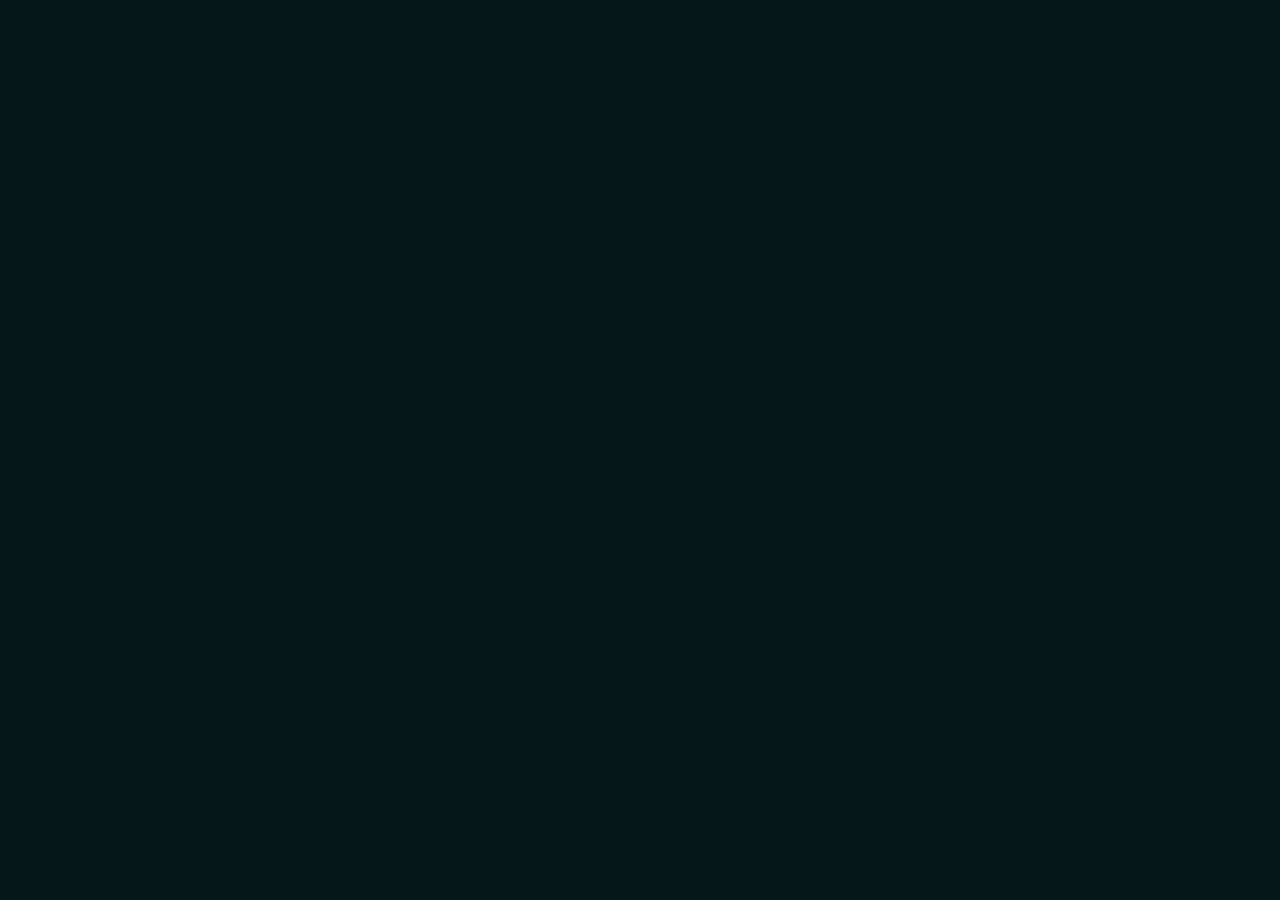
==== index.html @ cbcd2cce "typo" ====
<head>
    <link rel="stylesheet" href="style.css">
</head>
<body>
  <div class="center" id="paypal-button-container-P-5NU777950L385243XMIKFICA">
  <script src="https://www.paypal.com/sdk/js?client-id=AUgVcfT-4mrkg-jySUi7h0OWlsfJNeIE9RmJ20W4osiaknW64AM3dZZvZnxz5Fn1GqeuAWK5xcYUqVXq&vault=true&intent=subscription" data-sdk-integration-source="button-factory"></script>
  <script>
    paypal.Buttons({
        style: {
            shape: 'rect',
            color: 'gold',
            layout: 'vertical',
            label: 'subscribe'
        },
        createSubscription: function(data, actions) {
          return actions.subscription.create({
            /* Creates the subscription */
            plan_id: 'P-5NU777950L385243XMIKFICA'
          });
        },
        onApprove: function(data, actions) {
          alert(data.subscriptionID); // You can add optional success message for the subscriber here
        }
    }).render('#paypal-button-container-P-5NU777950L385243XMIKFICA'); // Renders the PayPal button
  </script>
</div>
</body>
---- style.css ----
.center {
    text-align: center;
}
body {
    background-color: 051718;
}
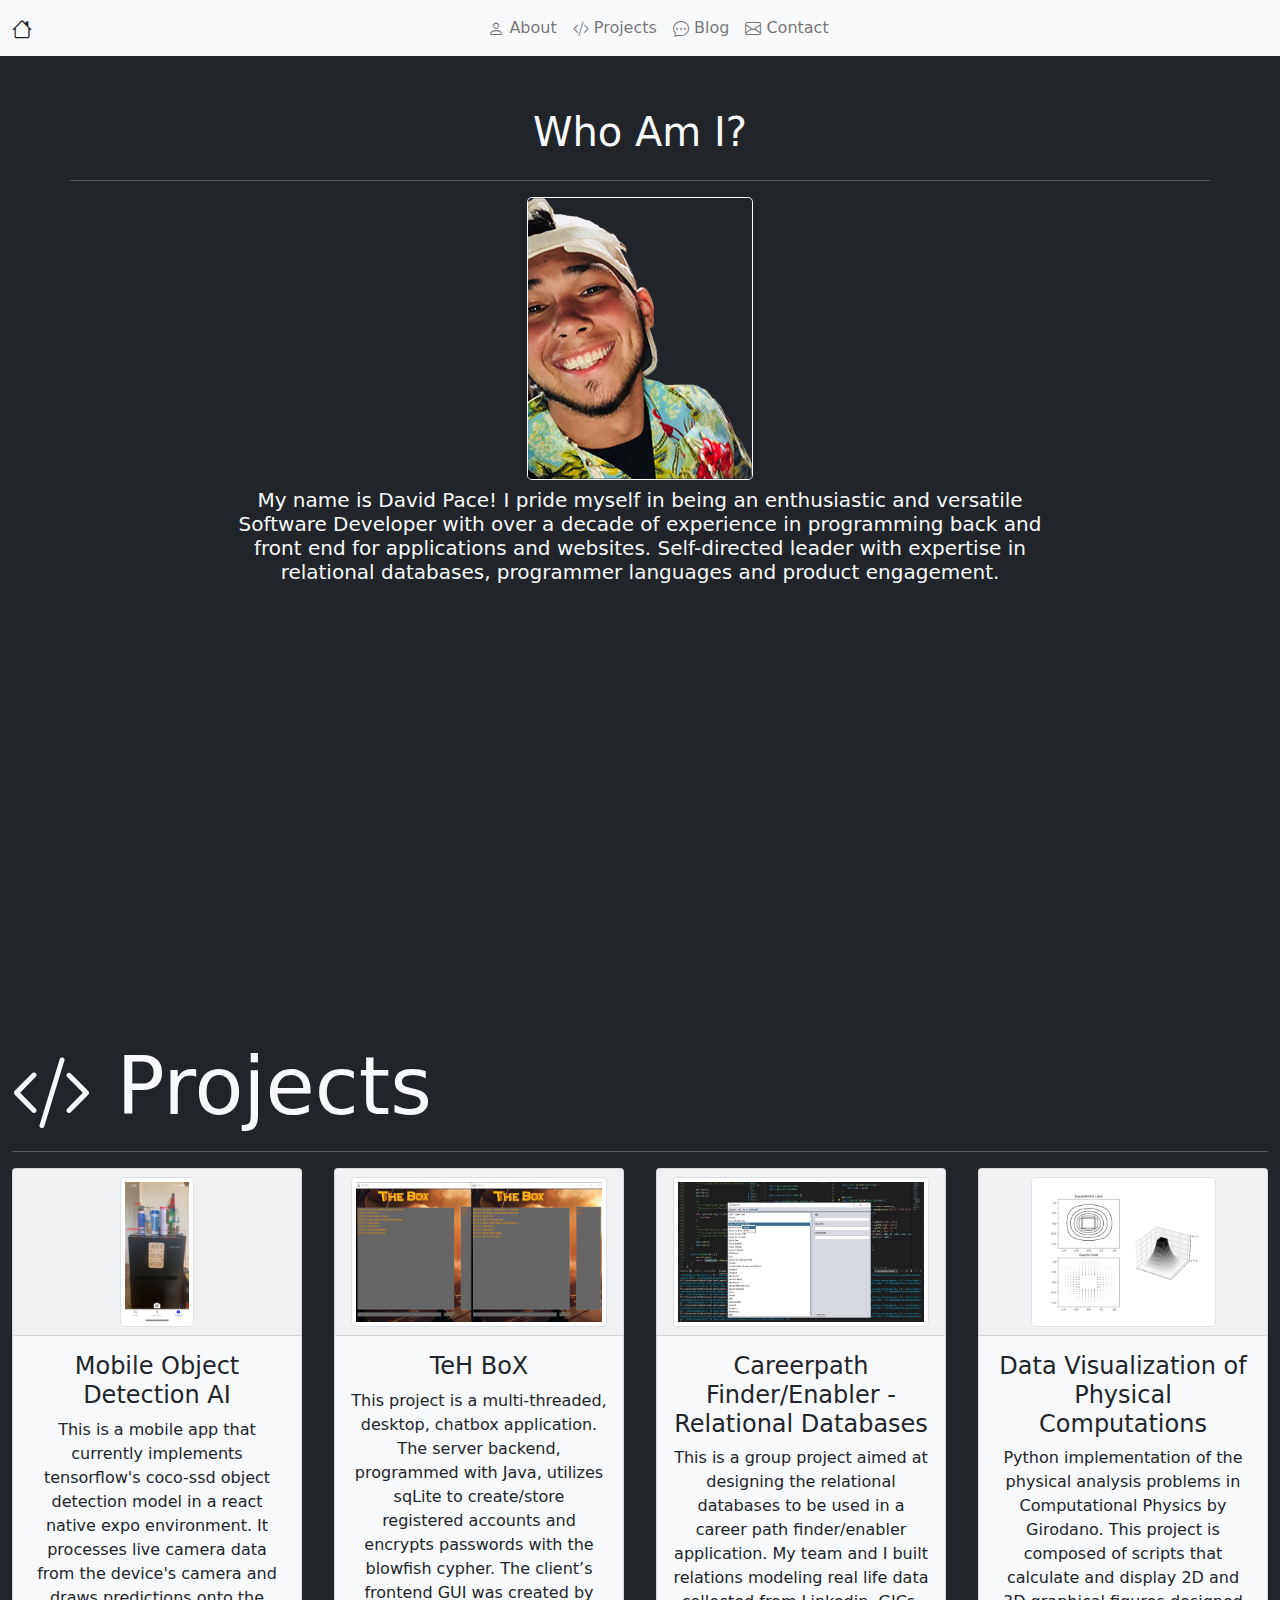
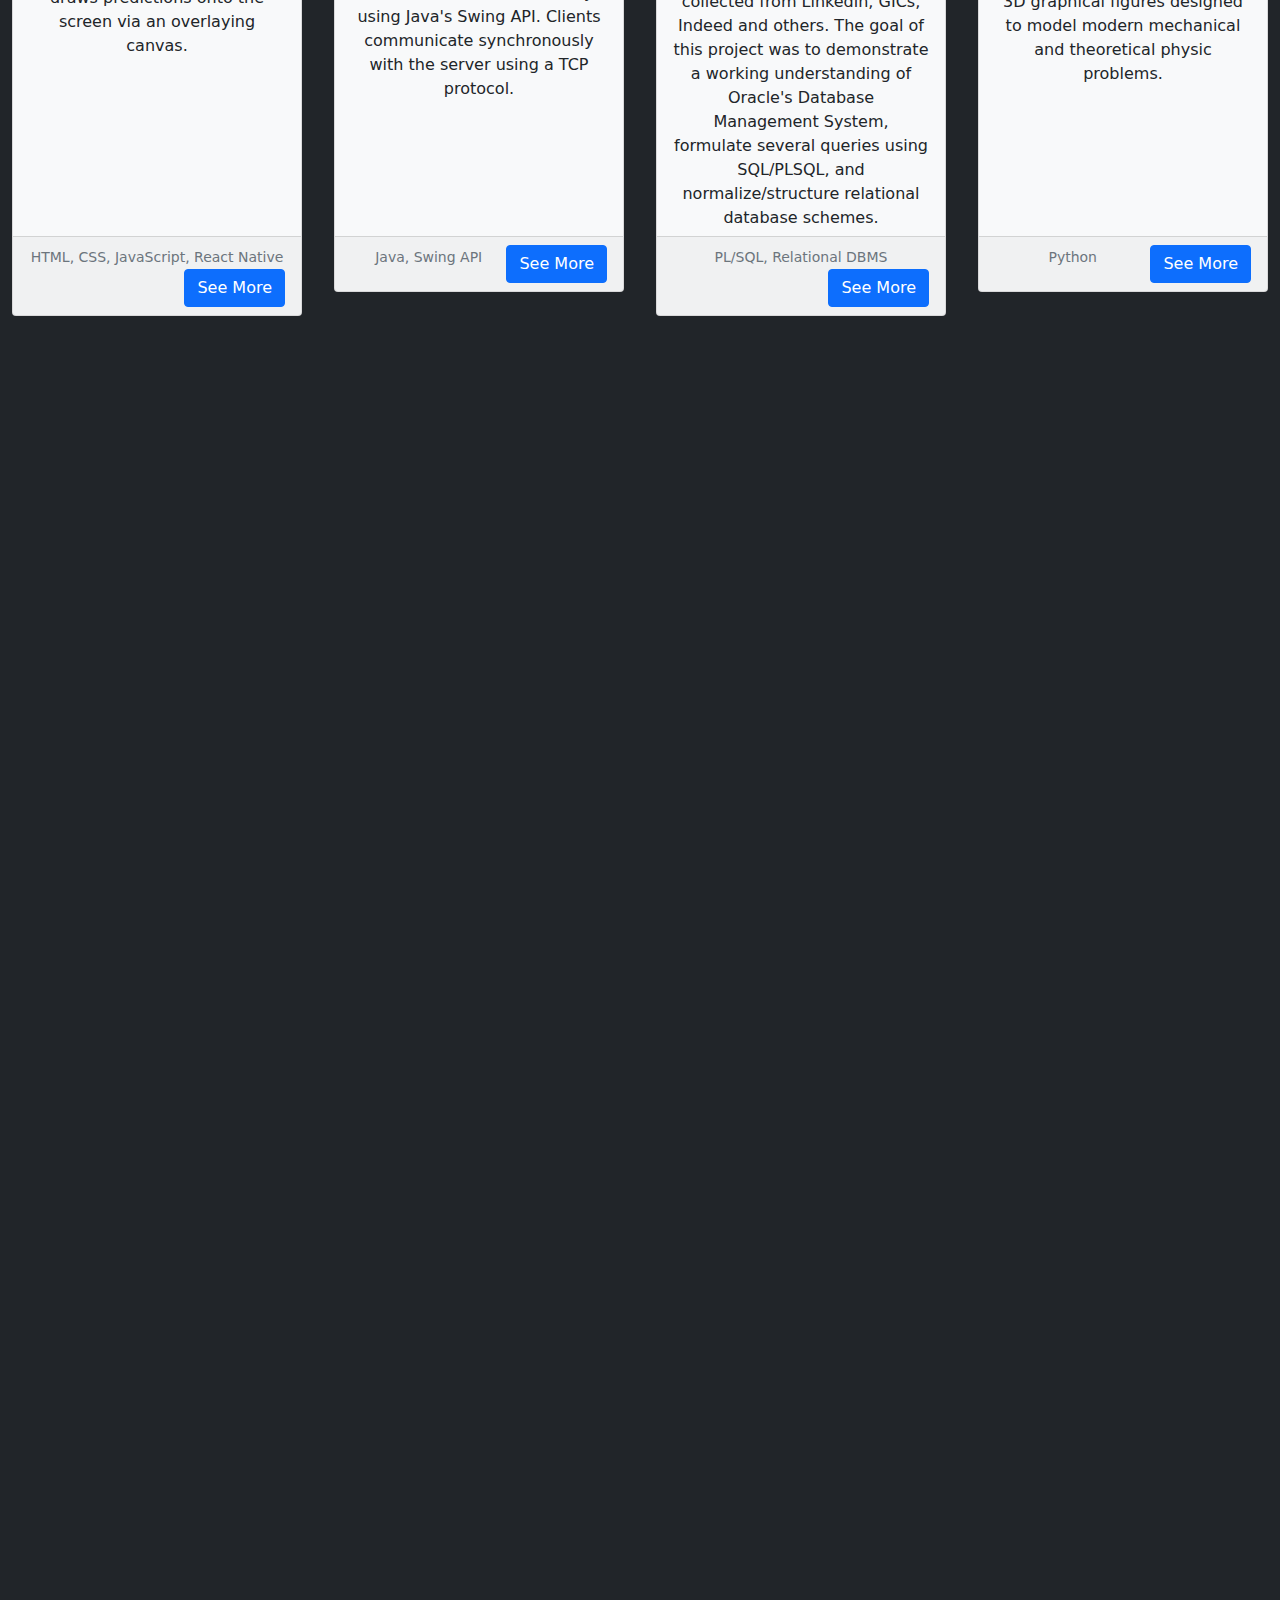
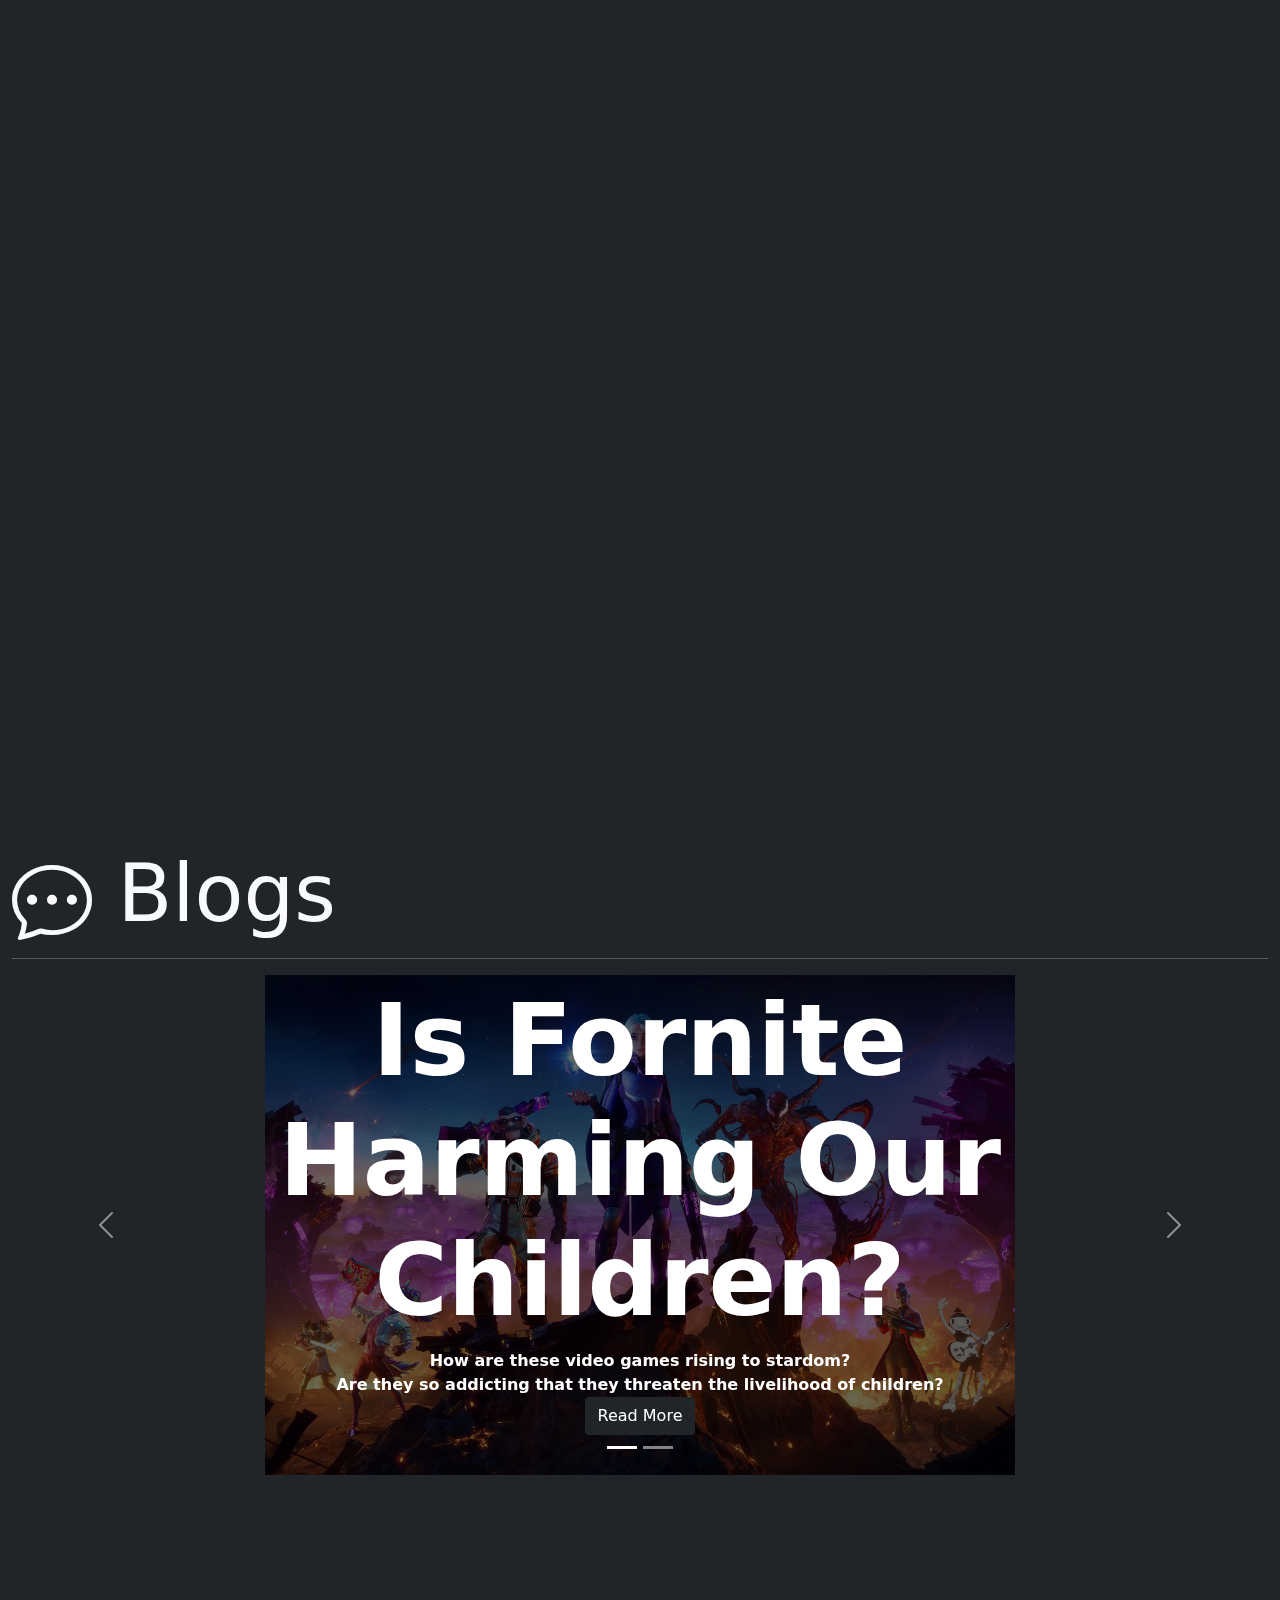
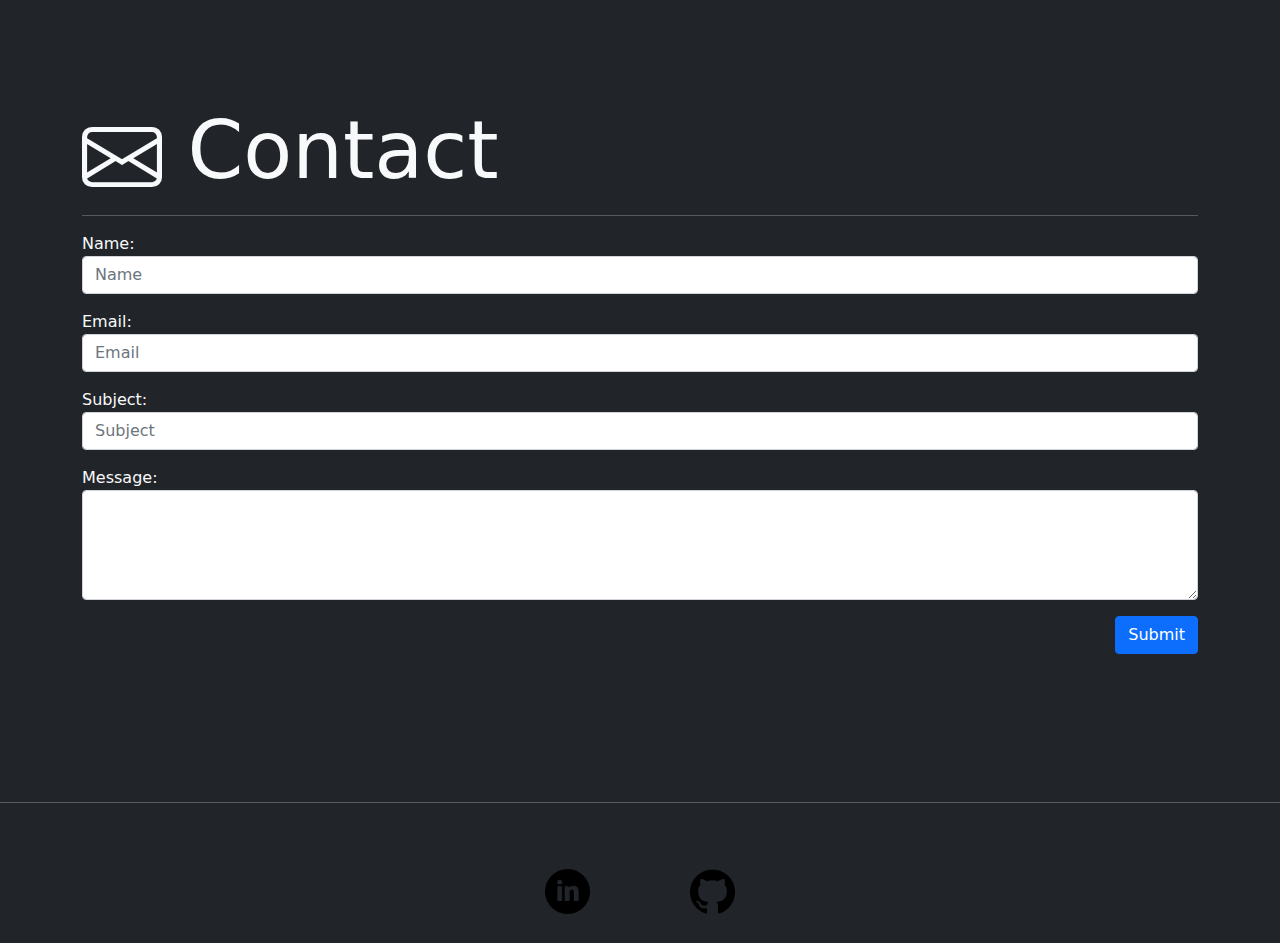
==== commit d370e7db: "making portfolio live" ====
--- a/index.html
+++ b/index.html
@@ -1,27 +1,99 @@
+<!DOCTYPE html>
+<html lang="en">
+
 <head>
-    <link rel="stylesheet" href="style.css">
+    <meta charset="UTF-8">
+    <meta http-equiv="X-UA-Compatible" content="IE=edge">
+    <meta name="viewport" content="width=device-width, initial-scale=1.0">
+    <!-- Bootstrap CSS -->
+    <link rel="stylesheet" href="styles/bootstrap.min.css">
+    <link rel="stylesheet" href="styles/bootstrap-icons.css">
+    <link rel="stylesheet" href="styles/unique.css">
+    <script src="https://ajax.googleapis.com/ajax/libs/jquery/3.5.1/jquery.min.js"></script>
+    <title>David Pace</title>
 </head>
-<body>
-  <div class="center" id="paypal-button-container-P-5NU777950L385243XMIKFICA">
-  <script src="https://www.paypal.com/sdk/js?client-id=AUgVcfT-4mrkg-jySUi7h0OWlsfJNeIE9RmJ20W4osiaknW64AM3dZZvZnxz5Fn1GqeuAWK5xcYUqVXq&vault=true&intent=subscription" data-sdk-integration-source="button-factory"></script>
-  <script>
-    paypal.Buttons({
-        style: {
-            shape: 'rect',
-            color: 'gold',
-            layout: 'vertical',
-            label: 'subscribe'
-        },
-        createSubscription: function(data, actions) {
-          return actions.subscription.create({
-            /* Creates the subscription */
-            plan_id: 'P-5NU777950L385243XMIKFICA'
-          });
-        },
-        onApprove: function(data, actions) {
-          alert(data.subscriptionID); // You can add optional success message for the subscriber here
+
+<body id="ParentContainer" class="bg-dark text-light">
+    <div id="nav">
+
+        <body class="bg-dark text-light">
+            <nav class="navbar navbar-expand-sm navbar-light bg-light container-fluid">
+                <a class="navbar-brand" id="home" href="#">
+                    <i class="bi bi-house"></i>
+                </a>
+                <button id="navbar-toggler" class="navbar-toggler" data-bs-toggle="collapse" data-bs-target="#navbar-options">
+                    <i class="navbar-toggler-icon"></i>
+                </button>
+                <div class="collapse navbar-collapse" id="navbar-options">
+                    <ul class="navbar-nav center">
+                        <li class="nav-item">
+                            <a class="nav-link" id="nav-about" href="#">
+                                <i class="bi bi-person"></i> About
+                            </a>
+                        </li>
+                        <li class="nav-item">
+                            <a class="nav-link" id="nav-projects" href="#">
+                                <i class="bi bi-code-slash"></i> Projects
+                            </a>
+                        </li>
+                        <li class="nav-item">
+                            <a class="nav-link" id="nav-blog" href="#">
+                                <i class="bi bi-chat-dots"></i> Blog
+                            </a>
+                        </li>
+                        <li class="nav-item">
+                            <a class="nav-link" id="nav-contact" href="#">
+                                <i class="bi bi-envelope"></i> Contact
+                            </a>
+                        </li>
+                    </ul>
+                </div>
+            </nav>
+    </div>
+    <iframe id="about" src='about.html' class="mt-5 w-100"></iframe>
+    <iframe id="projects" src='projects.html' class="w-100"></iframe>
+    <iframe id="blogs" src='blog.html' class="w-100"></iframe>
+    <iframe id="contact" src='contact.html' class="w-100"></iframe>
+    <iframe src='footer.html' class="w-100" scrolling="no"></iframe>
+    <script>
+
+        function toggle() {
+            const menuToggle = document.getElementById('navbar-toggler');
+            if($(window).width() < 574) {
+                menuToggle.click()
+            }
         }
-    }).render('#paypal-button-container-P-5NU777950L385243XMIKFICA'); // Renders the PayPal button
-  </script>
-</div>
-</body>+        function handleClick(offset) {
+            window.scrollTo($('html, body').animate({ scrollTop: offset - 60 }, 1000));
+            toggle();
+        }
+        const home = document.getElementById("home")
+        home.addEventListener("click", () => {
+            window.parent.location.href = "index.html";
+        })
+        const project = document.getElementById("nav-projects")
+        project.addEventListener("click", () => {
+            let item = document.getElementById('projects')// what we want to scroll to
+            handleClick(item.offsetTop);
+        })
+        const blog = document.getElementById("nav-blog")
+        blog.addEventListener("click", () => {
+            let item = document.getElementById('blogs')// what we want to scroll to
+            handleClick(item.offsetTop);
+        })
+        const about = document.getElementById("nav-about")
+        about.addEventListener("click", () => {
+            let item = document.getElementById('about')// what we want to scroll to
+            handleClick(item.offsetTop);
+        })
+        const contact = document.getElementById("nav-contact")
+        contact.addEventListener("click", () => {
+            let item = document.getElementById('contact')// what we want to scroll to
+            handleClick(item.offsetTop);
+        })
+    </script>
+    <!-- Bootstrap Bundle with Popper -->
+    <script src="scripts/bootstrap.bundle.min.js"></script>
+</body>
+
+</html>--- a/styles/unique.css
+++ b/styles/unique.css
@@ -0,0 +1,160 @@
+.navbar-expand-sm .navbar-collapse {
+    justify-content: space-around;
+}
+
+.card-body {
+    height: 300px;
+}
+
+.img-thumbnail {
+    height: 250px;
+}
+
+#nav {
+    position: -webkit-sticky;
+    /* Safari */
+    position: sticky;
+    height:60px;
+    top: 0;
+}
+#about {
+    height:900px; 
+    overflow:auto;
+}
+#projects {
+    height:1000px; 
+    overflow:auto;
+}
+#blogs {
+    height:850px; overflow:auto;
+}
+#contact {
+    height:700px; overflow:auto;
+}
+
+.carl {
+    height: 500px;
+}
+
+.carl-title {
+    font-weight: 800;
+    font-size: 100px;
+}
+
+/* Extra Large to Extra Extra*/
+@media (min-width: 1400px) and (max-width: 1800px) {
+    .card-body {
+        height: 400px;
+    }
+    #projects {
+        height:950px; 
+        overflow:auto;
+    }
+
+    .img-thumbnail {
+        height: 200px;
+    }
+}
+
+/* Extra Large to Extra Extra*/
+@media (min-width: 1200px) and (max-width: 1399px) {
+    #projects {
+        height:3000px; 
+        overflow:auto;
+    }
+    .card-body {
+        height: 500px;
+    }
+
+    .img-thumbnail {
+        height: 150px;
+    }
+}
+
+
+/* This media query works for medium screen devices (All devices with resolution from 992px to 1199px), for example Computers */
+
+@media (min-width: 992px) and (max-width: 1199px) {
+    #projects {
+        height:2800px; 
+        overflow:auto;
+    }
+    .card-body {
+        height: 200px;
+    }
+
+    .img-thumbnail {
+        height: 350px;
+    }
+
+    .carl-title {
+        font-weight: 800;
+        font-size: 75px;
+    }
+}
+
+/* This media query works for small screen devices (All devices with resolution from 768px to 991px), for example tablets */
+
+@media (min-width: 768px) and (max-width: 991px) {
+    #projects {
+        height:2500px; 
+        overflow:auto;
+    }
+    .card-body {
+        height: 200px;
+    }
+
+    .carl-title {
+        font-weight: 800;
+        font-size: 75px;
+    }
+}
+
+/* small*/
+
+@media (min-width:575px) and (max-width: 767px) {
+    #projects {
+        height:2900px; 
+        overflow:auto;
+    }
+    .card-body {
+        height: 250px;
+    }
+
+    .img-thumbnail {
+        height: 250px;
+    }
+
+    .carl-title {
+        font-weight: 800;
+        font-size: 50px;
+    }
+
+    .carl {
+        height: 350px;
+    }
+}
+
+/*extra small*/
+@media (max-width: 574px) {
+    #projects {
+        height:3200px; 
+        overflow:auto;
+    }
+    .card-body {
+        height: 320px;
+    }
+
+    .img-thumbnail {
+        height: 250px;
+    }
+
+    .carl-title {
+        font-weight: 800;
+        font-size: 45px;
+    }
+
+    .carl {
+        height: 350px;
+    }
+}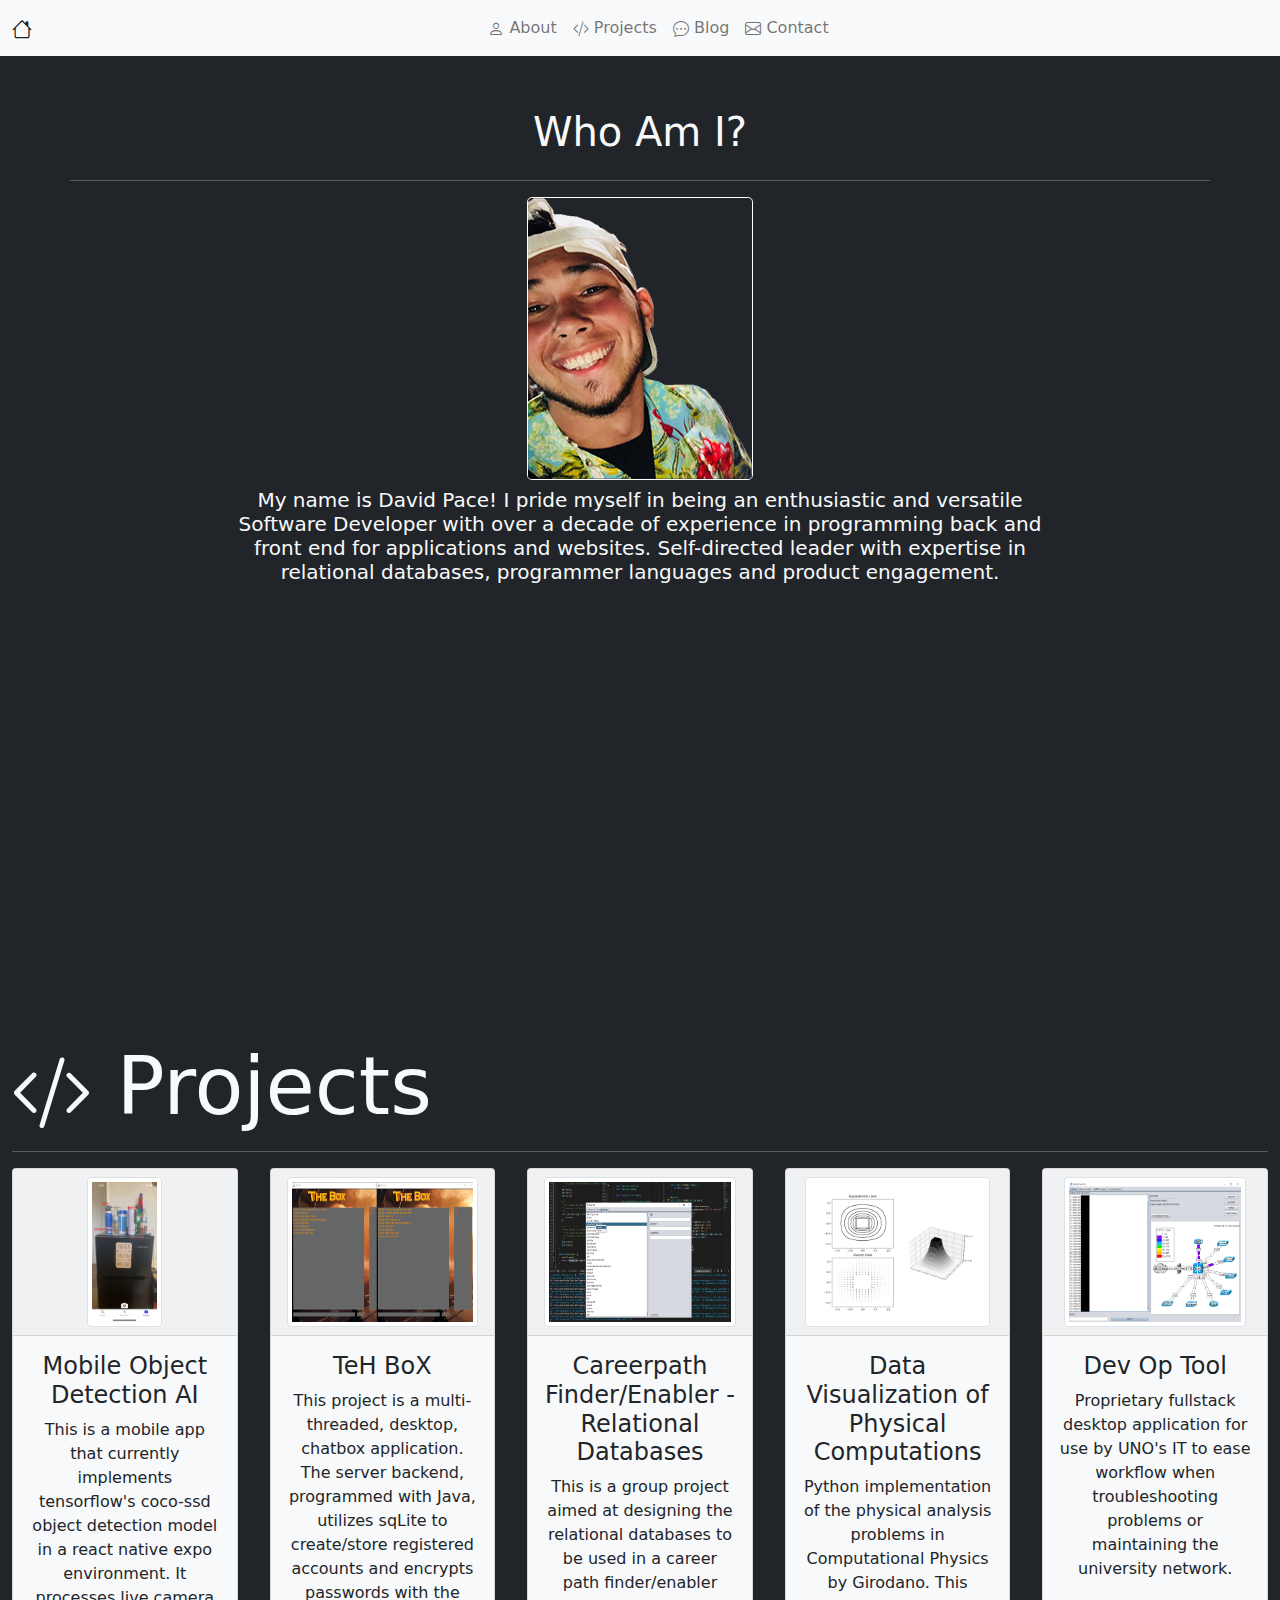
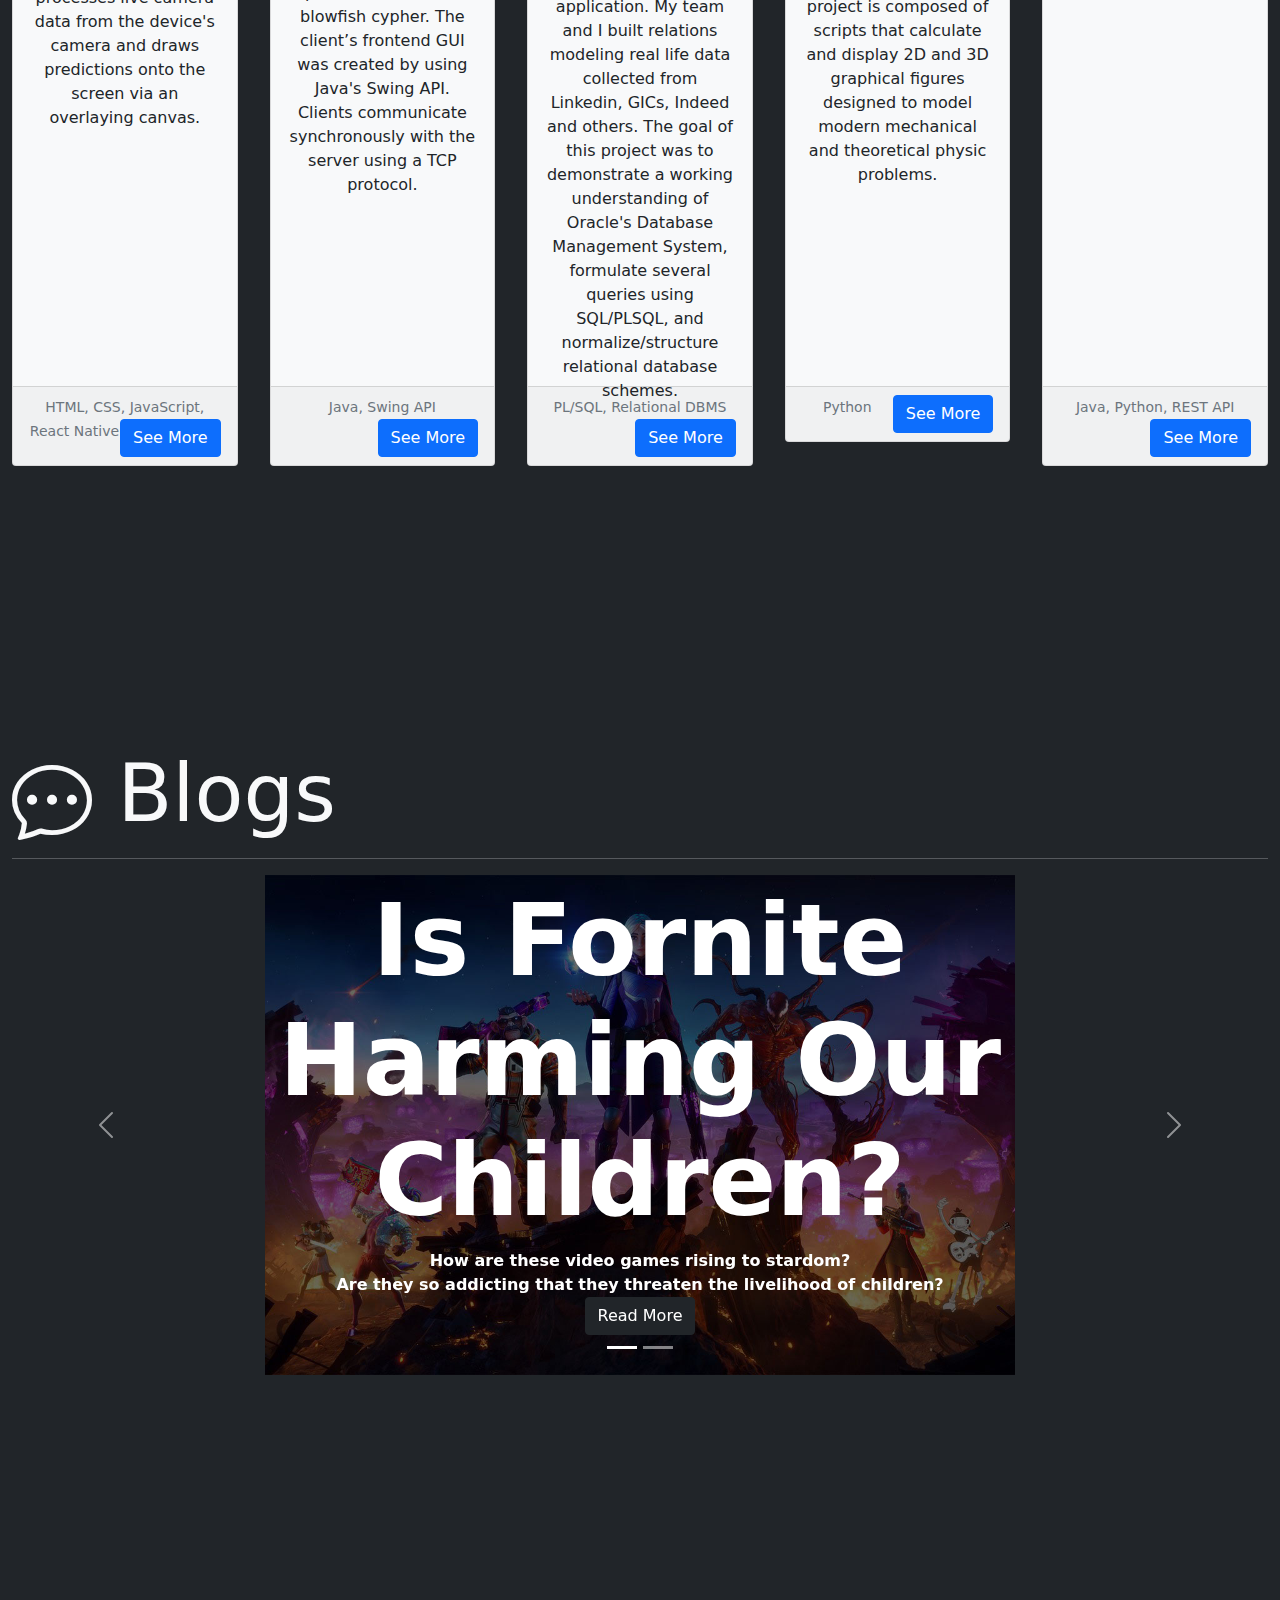
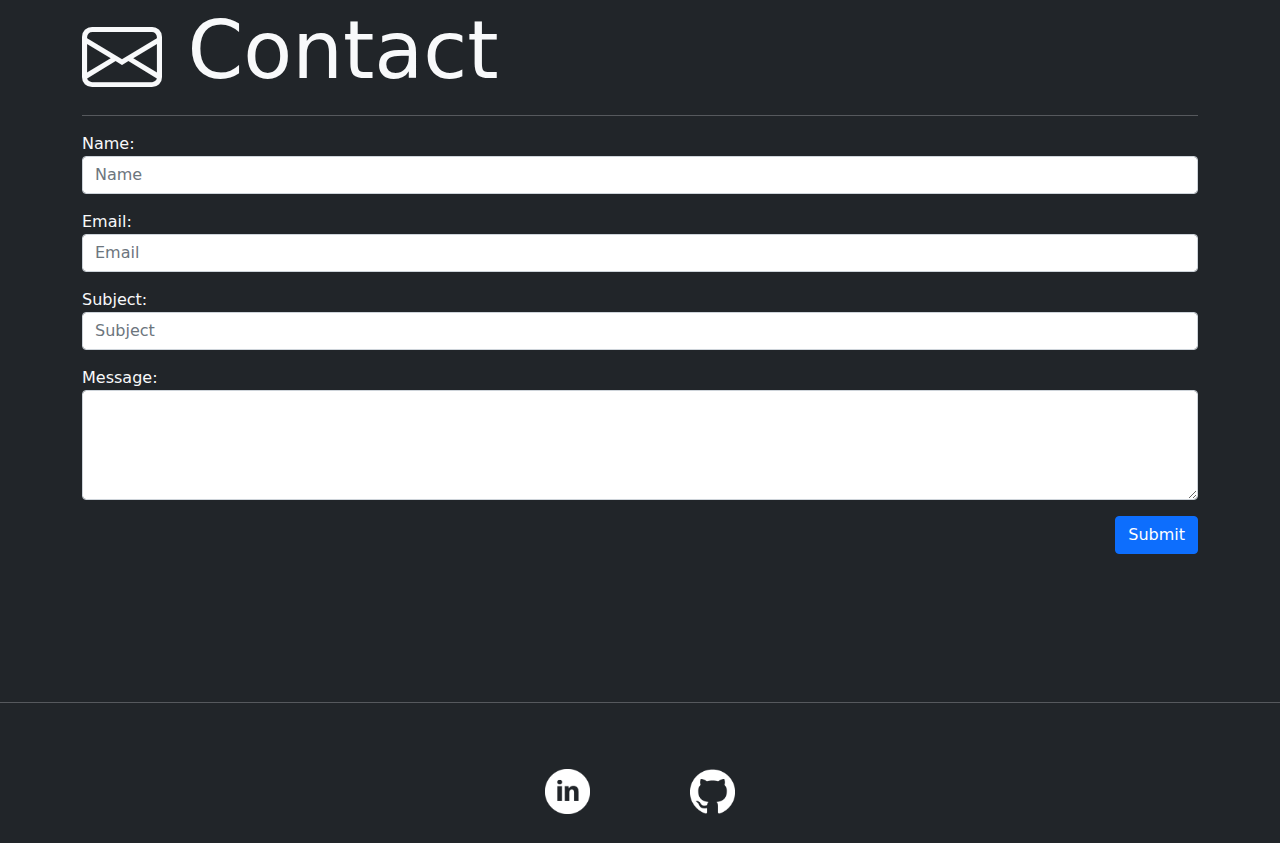
==== commit 896ff1f4: "Imported meta content" ====
--- a/index.html
+++ b/index.html
@@ -1,10 +1,15 @@
 <!DOCTYPE html>
-<html lang="en">
+<html lang="en" prefix="og: http://ogp.me/ns#">
 
 <head>
     <meta charset="UTF-8">
     <meta http-equiv="X-UA-Compatible" content="IE=edge">
     <meta name="viewport" content="width=device-width, initial-scale=1.0">
+    <meta property="og:title" content="Portfolio Website" />
+    <meta name="image" property="og:image" content="%PUBLIC_URL%/assets/images/example.png" />
+    <meta name="author" content="David Pace" />
+    <meta property="og:description" content="Portfolio Website by David Pace" />
+    <meta property="og:url" content="https://davidpacejr.com" />
     <!-- Bootstrap CSS -->
     <link rel="stylesheet" href="styles/bootstrap.min.css">
     <link rel="stylesheet" href="styles/bootstrap-icons.css">
@@ -21,7 +26,8 @@
                 <a class="navbar-brand" id="home" href="#">
                     <i class="bi bi-house"></i>
                 </a>
-                <button id="navbar-toggler" class="navbar-toggler" data-bs-toggle="collapse" data-bs-target="#navbar-options">
+                <button id="navbar-toggler" class="navbar-toggler" data-bs-toggle="collapse"
+                    data-bs-target="#navbar-options">
                     <i class="navbar-toggler-icon"></i>
                 </button>
                 <div class="collapse navbar-collapse" id="navbar-options">
@@ -59,17 +65,17 @@
 
         function toggle() {
             const menuToggle = document.getElementById('navbar-toggler');
-            if($(window).width() < 574) {
+            if ($(window).width() < 574) {
                 menuToggle.click()
             }
         }
         function handleClick(offset) {
-            window.scrollTo($('html, body').animate({ scrollTop: offset - 60 }, 1000));
+            window.scrollTo($('html, body').animate({ scrollTop: offset - 60 }, 3));
             toggle();
         }
         const home = document.getElementById("home")
         home.addEventListener("click", () => {
-            window.parent.location.href = "index.html";
+            window.parent.location.href = "index.html#";
         })
         const project = document.getElementById("nav-projects")
         project.addEventListener("click", () => {
--- a/styles/unique.css
+++ b/styles/unique.css
@@ -1,160 +1,194 @@
+@media (min-width: 768px) {
+  .modal-xl {
+    width: 90%;
+    max-width: 1200px;
+  }
+}
+
 .navbar-expand-sm .navbar-collapse {
-    justify-content: space-around;
+  justify-content: space-around;
 }
 
 .card-body {
-    height: 300px;
+  height: 400px;
 }
 
 .img-thumbnail {
-    height: 250px;
+  height: 250px;
 }
 
 #nav {
-    position: -webkit-sticky;
-    /* Safari */
-    position: sticky;
-    height:60px;
-    top: 0;
+  position: -webkit-sticky;
+  /* Safari */
+  position: sticky;
+  height: 60px;
+  top: 0;
 }
 #about {
-    height:900px; 
-    overflow:auto;
+  height: 900px;
+  overflow: auto;
 }
 #projects {
-    height:1000px; 
-    overflow:auto;
+  height: 1100px;
+  overflow: auto;
 }
 #blogs {
-    height:850px; overflow:auto;
+  height: 850px;
+  overflow: auto;
 }
 #contact {
-    height:700px; overflow:auto;
+  height: 700px;
+  overflow: auto;
 }
 
 .carl {
-    height: 500px;
+  height: 500px;
 }
 
 .carl-title {
-    font-weight: 800;
-    font-size: 100px;
+  font-weight: 800;
+  font-size: 100px;
 }
+
 
 /* Extra Large to Extra Extra*/
 @media (min-width: 1400px) and (max-width: 1800px) {
-    .card-body {
-        height: 400px;
-    }
-    #projects {
-        height:950px; 
-        overflow:auto;
-    }
+  .card-body {
+    height: 550px;
+  }
+  #projects {
+    height: 1200px;
+    overflow: auto;
+  }
 
-    .img-thumbnail {
-        height: 200px;
-    }
+  .img-thumbnail {
+    height: 200px;
+  }
+  .modal-xl {
+    width: 90%;
+    max-width: 1200px;
+  }
 }
 
 /* Extra Large to Extra Extra*/
 @media (min-width: 1200px) and (max-width: 1399px) {
-    #projects {
-        height:3000px; 
-        overflow:auto;
-    }
-    .card-body {
-        height: 500px;
-    }
+  #projects {
+    height: 1300px;
+    overflow: auto;
+  }
+  .card-body {
+    height: 650px;
+  }
 
-    .img-thumbnail {
-        height: 150px;
-    }
+  .img-thumbnail {
+    height: 150px;
+  }
+  .modal-xl {
+    width: 90%;
+    max-width: 1200px;
+  }
 }
-
 
 /* This media query works for medium screen devices (All devices with resolution from 992px to 1199px), for example Computers */
 
 @media (min-width: 992px) and (max-width: 1199px) {
-    #projects {
-        height:2800px; 
-        overflow:auto;
-    }
-    .card-body {
-        height: 200px;
-    }
+  #projects {
+    height: 3500px;
+    overflow: auto;
+  }
+  .card-body {
+    height: 200px;
+  }
 
-    .img-thumbnail {
-        height: 350px;
-    }
+  .img-thumbnail {
+    height: 350px;
+  }
 
-    .carl-title {
-        font-weight: 800;
-        font-size: 75px;
-    }
+  .carl-title {
+    font-weight: 800;
+    font-size: 75px;
+  }
+  .modal-xl {
+    max-width: 900px;
+  }
 }
 
 /* This media query works for small screen devices (All devices with resolution from 768px to 991px), for example tablets */
 
 @media (min-width: 768px) and (max-width: 991px) {
-    #projects {
-        height:2500px; 
-        overflow:auto;
-    }
-    .card-body {
-        height: 200px;
-    }
+  #projects {
+    height: 3000px;
+    overflow: auto;
+  }
+  .card-body {
+    height: 200px;
+  }
 
-    .carl-title {
-        font-weight: 800;
-        font-size: 75px;
-    }
+  .carl-title {
+    font-weight: 800;
+    font-size: 75px;
+  }
+  .modal-xl {
+    width: 600px;
+    margin: 30px auto;
+  }
 }
 
 /* small*/
 
-@media (min-width:575px) and (max-width: 767px) {
-    #projects {
-        height:2900px; 
-        overflow:auto;
-    }
-    .card-body {
-        height: 250px;
-    }
+@media (min-width: 575px) and (max-width: 767px) {
+  #projects {
+    height: 3400px;
+    overflow: auto;
+  }
+  .card-body {
+    height: 250px;
+  }
 
-    .img-thumbnail {
-        height: 250px;
-    }
+  .img-thumbnail {
+    height: 250px;
+  }
 
-    .carl-title {
-        font-weight: 800;
-        font-size: 50px;
-    }
+  .carl-title {
+    font-weight: 800;
+    font-size: 50px;
+  }
 
-    .carl {
-        height: 350px;
-    }
+  .carl {
+    height: 350px;
+  }
+  .modal-xl {
+    width: 600px;
+    height: 650px;
+    margin: 30px auto;
+  }
 }
 
 /*extra small*/
 @media (max-width: 574px) {
-    #projects {
-        height:3200px; 
-        overflow:auto;
-    }
-    .card-body {
-        height: 320px;
-    }
+  #projects {
+    height: 3600px;
+    overflow: auto;
+  }
+  .card-body {
+    height: 320px;
+  }
 
-    .img-thumbnail {
-        height: 250px;
-    }
+  .img-thumbnail {
+    height: 250px;
+  }
 
-    .carl-title {
-        font-weight: 800;
-        font-size: 45px;
-    }
+  .carl-title {
+    font-weight: 800;
+    font-size: 45px;
+  }
 
-    .carl {
-        height: 350px;
-    }
-}+  .carl {
+    height: 350px;
+  }
+  .modal-xl {
+    width: 400px;
+    height: 700px;
+    margin: 30px auto;
+  }
+}
